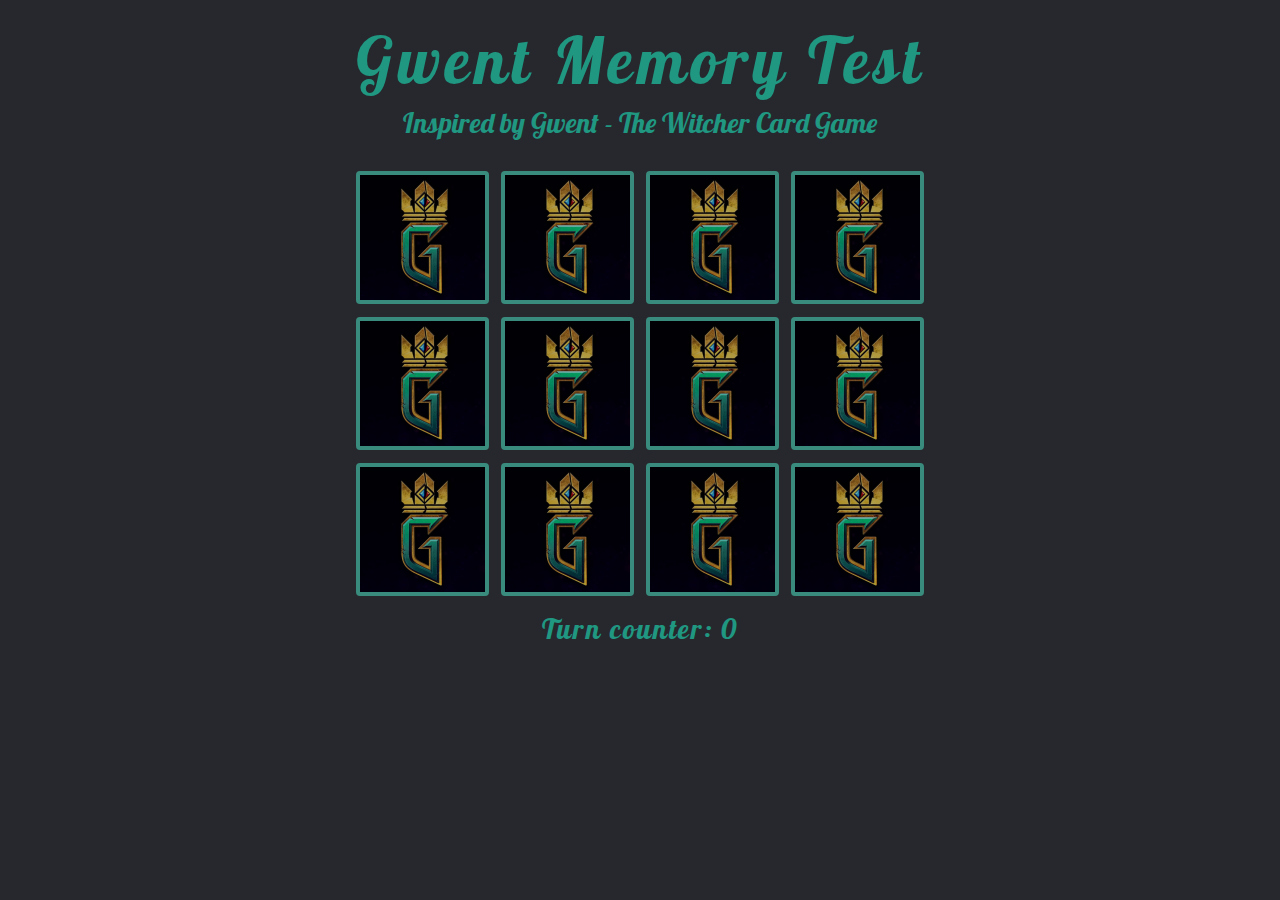
==== gwint/gra.html @ 0d5e330d "Lesson 5" ====
<!DOCTYPE html>
<html lang="pl">
<head>

	<meta charset="utf-8">
	<title>Gwent Memory Test</title>
	<meta name="description" content="JS Memory Game inspired by Gwent">
	<meta name="keywords" content="javascript, jQuery, game, gwent, memory">
	<meta name="author" content="MZ">
	
	<meta http-equiv="X-Ua-Compatible" content="IE=edge,chrome=1">
	
	<link rel="stylesheet" href="main.css">

	<link href="https://fonts.googleapis.com/css?family=Lobster&amp;subset=latin-ext" rel="stylesheet">
	
	<!--[if lt IE 9]>
	<script src="//cdnjs.cloudflare.com/ajax/libs/html5shiv/3.7.3/html5shiv.min.js"></script>
	<![endif]-->

</head>

<body>

	<header>
		<h1>Gwent Memory Test</h1>
		<p>Inspired by <a href="https://www.playgwent.com/pl" target="_blank">Gwent - The Witcher Card Game </a></p>
	</header>

	<main>
		<article>
			<div class="board">
			
				<div class="card" id="c0"></div>
				<div class="card" id="c1"></div>
				<div class="card" id="c2"></div>
				<div class="card" id="c3"></div>
				
				<div class="card" id="c4"></div>
				<div class="card" id="c5"></div>
				<div class="card" id="c6"></div>
				<div class="card" id="c7"></div>
				
				<div class="card" id="c8"></div>
				<div class="card" id="c9"></div>
				<div class="card" id="c10"></div>
				<div class="card" id="c11"></div>
				
				<div class="score">Turn counter: 0</div>
			
			</div>
		</article>
	</main>
	
	<script src="jquery-3.6.0.min.js"></script>
	<script src="memory.js"></script>
	
</body>
</html>
---- gwint/main.css ----
body
{
	margin: 0;
	background-color: #26282E;
	color: #209781;
    font-family: 'Lobster', sans-serif;
    font-size: 28px;
}

a:link    { color: #209781; text-decoration: none; }
a:visited { color: #209781; }
a:active  { color: #209781; }
a:hover   { color: #E9B64A; }

h1
{
	font-size: 64px;
	font-weight: 400;
	text-align: center;
	letter-spacing: 5px;
	margin-top: 20px;
	margin-bottom: 0px;
}

p
{
	text-align: center;
	margin-top: 5px;
	margin-bottom: 25px
	letter-spacing: 2px;
}

.board
{
	width: 600px;
	margin-left: auto;
	margin-right: auto;
	text-align: center;
}

.card
{
	width: 125px;
	height: 125px;
	display: inline-block;
	margin: 3px;
	background-image: url("img/karta.png");
	border: 4px solid #51c8b2;
	border-radius: 4px;
	cursor: pointer;
	filter: brightness(70%);
	transition: all .3s easy-in-out;
}

.card:hover
{
		border: 4px solid #e9b64a;
		filter: brightness(100%);
}

.cardA
{
	width: 125px;
	height: 125px;
	display: inline-block;
	margin: 3px;
	background-image: url("img/karta.png");
	border: 4px solid #e9b64a;
	border-radius: 4px;
	cursor: default;
	filter: brightness(100%);
	transition: all .3s easy-in-out;
}

.score
{
	margin-top: 5px;
	letter-spacing: 2px;
}
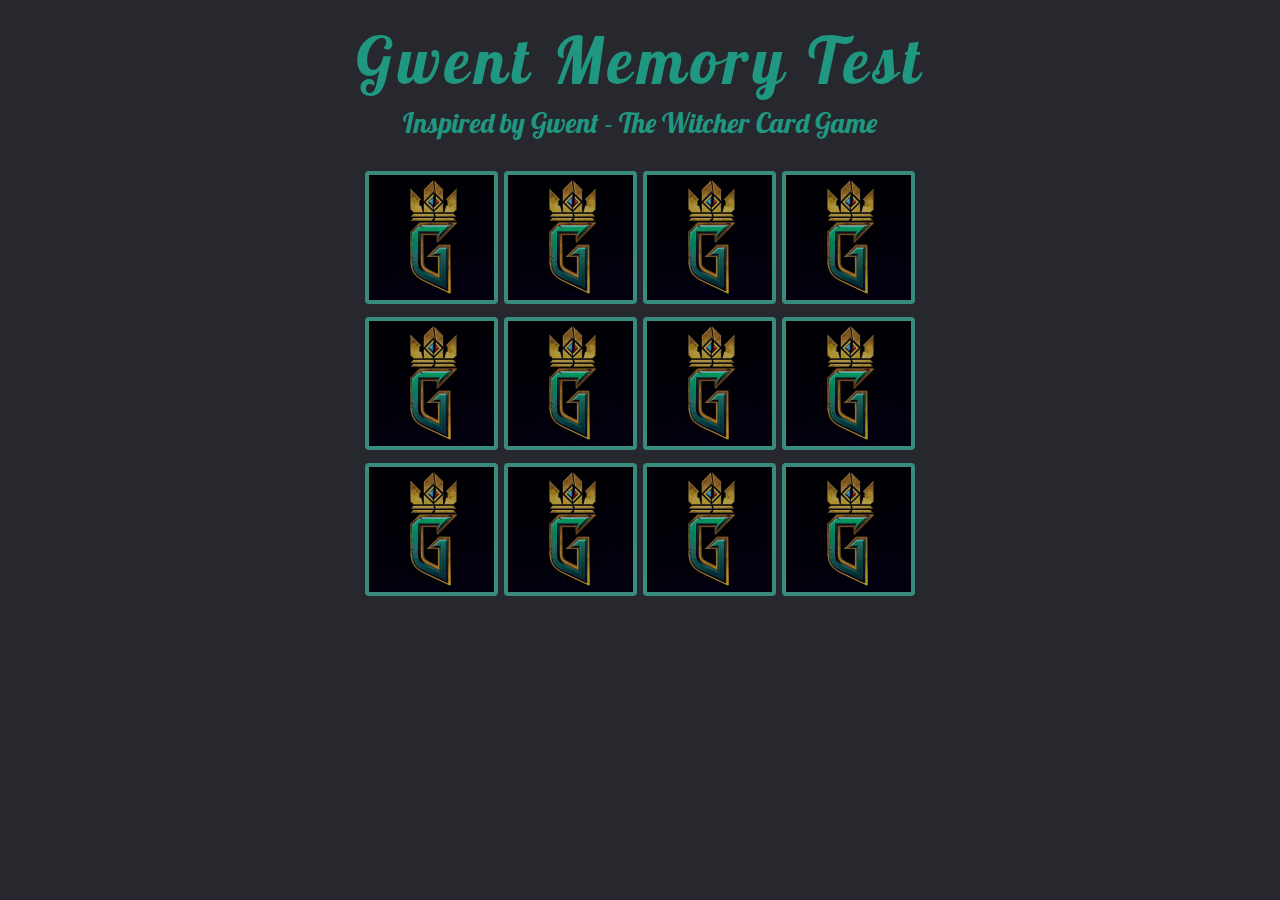
==== commit 3fdda424: "Refactoring" ====
--- a/gwint/gra.html
+++ b/gwint/gra.html
@@ -31,20 +31,7 @@
 		<article>
 			<div class="board">
 			
-				<div class="card" id="c0"></div>
-				<div class="card" id="c1"></div>
-				<div class="card" id="c2"></div>
-				<div class="card" id="c3"></div>
-				
-				<div class="card" id="c4"></div>
-				<div class="card" id="c5"></div>
-				<div class="card" id="c6"></div>
-				<div class="card" id="c7"></div>
-				
-				<div class="card" id="c8"></div>
-				<div class="card" id="c9"></div>
-				<div class="card" id="c10"></div>
-				<div class="card" id="c11"></div>
+			
 				
 				<div class="score">Turn counter: 0</div>
 			
--- a/gwint/main.css
+++ b/gwint/main.css
@@ -11,6 +11,17 @@
 a:visited { color: #209781; }
 a:active  { color: #209781; }
 a:hover   { color: #E9B64A; }
+
+span
+{
+	cursor: pointer;
+	font-size: 64px;
+	font-weight: 400;
+}
+span:link    { color: #209781; text-decoration: none; }
+span:visited { color: #209781; }
+span:active  { color: #209781; }
+span:hover   { color: #E9B64A; }
 
 h1
 {
